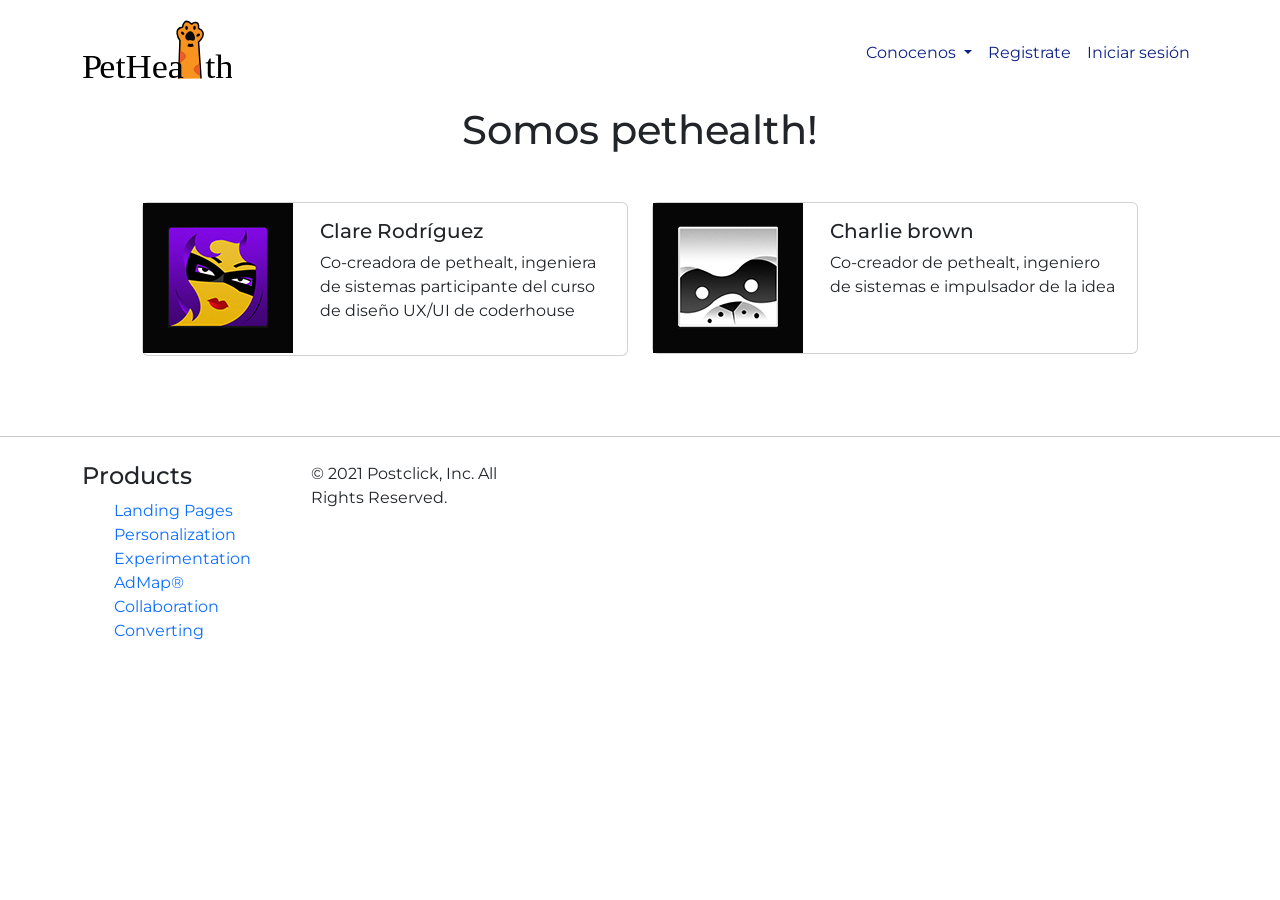
==== team/contact.html @ 7a4c3a7e "feat: Se incluye sección de conocer equipo" ====
<!DOCTYPE html>
<html lang="en">
    <head>
        <meta charset="UTF-8">
        <meta http-equiv="X-UA-Compatible" content="IE=edge">
        <meta name="viewport" content="width=device-width, initial-scale=1.0">
        <meta name="keywords" content="Veterinaria, Mascotas, Servicios, PetHealt" />
        <meta name="description" content="Landing page aplicación pethealth" />
        
        <link href="https://fonts.googleapis.com/css2?family=Lexend:wght@300;400;500;600&display=swap" rel="stylesheet">
        <link href="https://fonts.googleapis.com/css2?family=Lexend+Deca&family=Noto+Sans+JP:wght@300;400&display=swap"
            rel="stylesheet">
        <link href="https://cdn.jsdelivr.net/npm/bootstrap@5.0.0-beta3/dist/css/bootstrap.min.css" rel="stylesheet"
            integrity="sha384-eOJMYsd53ii+scO/bJGFsiCZc+5NDVN2yr8+0RDqr0Ql0h+rP48ckxlpbzKgwra6" crossorigin="anonymous">
        <link rel="preconnect" href="https://fonts.gstatic.com">
        <link href="https://fonts.googleapis.com/css2?family=Montserrat:ital,wght@0,400;0,500;0,600;1,300&display=swap"
            rel="stylesheet">
        <link rel="stylesheet" href="../css/style.css">
        <title>PetHealt</title>
    </head>

    <body>
        <header>
            <nav class="navbar navbar-expand-md">
                <div class="container">
                    <a class="navbar-brand abs logo" href="/">
                        <img class="logo__image" src="../images/logo.svg" alt="logo">
                    </a>
                    <button class="navbar-toggler ms-auto" type="button" data-bs-toggle="collapse"
                        data-bs-target="#collapseNavbar">
                        <span class="navbar-toggler-icon"></span>
                    </button>
                    <div class="navbar-collapse collapse" id="collapseNavbar">
                        <ul class="navbar-nav ms-auto navbar">
                            <li class="nav-item navbar__item">
                                <div class="dropdown">
                                    <button class="btn nav-link navbar__link dropdown-toggle" type="button" id="dropdownMenu2"
                                        data-bs-toggle="dropdown" aria-expanded="false">
                                        Conocenos
                                    </button>
                                    <ul class="dropdown-menu" aria-labelledby="dropdownMenu2">
                                        <li><a href="#" class="dropdown-item">Nuestro equipo</a></li>
                                    </ul>
                                </div>
                            </li>
                            <li class="nav-item navbar__item">
                                <a class="nav-link navbar__link navbar__link--active" href="../user/register.html"
                                    data-bs-toggle="modal">Registrate</a>
                            </li>
                            <li class="nav-item navbar__item">
                                <a class="nav-link navbar__link" href="" data-bs-target="#exampleModal"
                                    data-bs-toggle="modal">Iniciar sesión</a>
                            </li>
                        </ul>
                    </div>
                </div>
            </nav>
        </header>
        <main>
            <div class="container">
                <h1 class="text-center">Somos pethealth!</h1>
                <div class="row m-5">
                    <div class="col-md-6 mb-3">
                        <div class="card mb-3">
                            <div class="row g-0">
                                <div class="col-md-4">
                                    <img src="../images/clare.png" alt="Foto integrante clare">
                                </div>
                                <div class="col-md-8">
                                    <div class="card-body">
                                        <h5 class="card-title">Clare Rodríguez</h5>
                                        <p class="card-text">Co-creadora de pethealt, ingeniera de sistemas participante del curso de diseño UX/UI de coderhouse</p>
                                        <p class="card-text"><small class="text-muted"></small></p>
                                    </div>
                                </div>
                            </div>
                        </div>
                    </div>
                    <div class="col-md-6 mb-3">
                        <div class="card mb-3">
                            <div class="row g-0">
                                <div class="col-md-4">
                                    <img src="../images/charlie.png" alt="Foto integrante charlie">
                                </div>
                                <div class="col-md-8">
                                    <div class="card-body">
                                        <h5 class="card-title">Charlie brown</h5>
                                        <p class="card-text">Co-creador de pethealt, ingeniero de sistemas e impulsador de la idea
                                        </p>
                                    </div>
                                </div>
                            </div>
                        </div>
                    </div>
                </div>
            </div>
            <!-- Modal -->
            <div class="modal fade" id="exampleModal" tabindex="-1" aria-labelledby="exampleModalLabel" aria-hidden="true">
                <div class="modal-dialog">
                    <div class="modal modal-content modal-transparent ">
                        <div class="modal-body modal__body">
                            <div class="row">
                                <div class="col-md-8 mx-auto">
                                    <div class="card card-signin my-5">
                                        <div class="card-body">
                                            <h5 class="card-title text-center">Sign In</h5>
                                            <form class="form-signin">
                                                <div class="form-label-group">
                                                    <input type="email" id="inputEmail" class="form-control"
                                                        placeholder="Email address" required autofocus>
                                                    <label for="inputEmail">Correo electrónico</label>
                                                </div>

                                                <div class="form-label-group">
                                                    <input type="password" id="inputPassword" class="form-control"
                                                        placeholder="Password" required>
                                                    <label for="inputPassword">Contraseña</label>
                                                </div>

                                                <div class="custom-control custom-checkbox mb-3">
                                                    <input type="checkbox" class="custom-control-input" id="customCheck1">
                                                    <label class="custom-control-label" for="customCheck1">Recordar
                                                        contraseña</label>
                                                </div>
                                                <div class="text-center">
                                                    <button type="button"
                                                        class="btn btn-pet-secondary btn-block text-uppercase"
                                                        data-bs-dismiss="modal">Cerrar</button>
                                                    <button class="btn btn-pet-primary btn-block text-uppercase"
                                                        type="submit">Iniciar sesión</button>
                                                </div>
                                            </form>
                                        </div>
                                    </div>
                                </div>
                            </div>
                        </div>
                    </div>
                </div>
            </div>
        </main>

        <footer>
            <hr>
            <div class="container">
                <div class="footer">
                    <div class="footer__column">
                        <h4 class="footer__column--title">Products</h4>
                        <ul class="footer__column--menu">
                            <li class="footer__column--option">
                                <a href="https://instapage.com/products/landing-page-builder" class="v7-btn-flat-black">
                                    <span>Landing Pages</span>
                                </a>
                            </li>
                            <li class="footer__column--option">
                                <a href="https://instapage.com/products/personalization" class="v7-btn-flat-black">
                                    <span>Personalization</span>
                                </a>
                            </li>
                            <li class="footer__column--option">
                                <a href="https://instapage.com/products/conversion-optimization" class="v7-btn-flat-black">
                                    <span>Experimentation</span>
                                </a>
                            </li>
                            <li class="footer__column--option">
                                <a href="https://instapage.com/products/admap" class="v7-btn-flat-black">
                                    <span>AdMap®</span>
                                </a>
                            </li>
                            <li class="footer__column--option">
                                <a href="https://instapage.com/products/team-collaboration" class="v7-btn-flat-black">
                                    <span>Collaboration</span>
                                </a>
                            </li>
                            <li class="footer__column--option">
                                <a href="https://instapage.com/products/converting" class="v7-btn-flat-black">
                                    <span>Converting</span>
                                </a>
                            </li>
                        </ul>
                    </div>
                    <span class="main-footer-copy-text">© 2021 Postclick, Inc. All Rights Reserved.</span>
                </div>
            </div>
        </footer>

        <script src="https://cdn.jsdelivr.net/npm/bootstrap@5.0.0-beta3/dist/js/bootstrap.bundle.min.js"
            integrity="sha384-JEW9xMcG8R+pH31jmWH6WWP0WintQrMb4s7ZOdauHnUtxwoG2vI5DkLtS3qm9Ekf"
            crossorigin="anonymous"></script>
    </body>

</html>
---- css/style.css ----
a {
  text-decoration: none;
}

.btn-pet, .btn-pet-primary, .btn-pet-secondary {
  border-radius: 20px;
}

.btn-pet-primary {
  background-color: #0d2187;
  color: white;
}

.btn-pet-secondary {
  background-color: #b8b2a8;
}

body {
  font-family: Montserrat, sans-serif;
}

.footer {
  margin-top: 25px;
}

.footer {
  display: -ms-grid;
  display: grid;
  -ms-grid-columns: (1fr)[5];
      grid-template-columns: repeat(5, 1fr);
  grid-column-gap: 30px;
}

.footer__column--option {
  list-style-type: none;
}

.header {
  display: -webkit-box;
  display: -ms-flexbox;
  display: flex;
}

.header__title {
  width: 50%;
}

.header__container-img {
  width: 50%;
  text-align: end;
}

.logo__image {
  width: 150px;
  height: 80px;
}

.navbar__link {
  color: #0d2187;
}

.modal {
  border-radius: 10px;
}

.section__article {
  margin-top: 50px;
}

.section__article--center {
  text-align: center;
}

.image-descatada-cat-chubby {
  background-image: url("/images/cat-chubby.png");
  background-repeat: no-repeat;
  background-position: center;
  height: 200px;
}

.image-descatada-cat-black {
  background-image: url("/images/cat-black.png");
  background-repeat: no-repeat;
  background-position: center;
  height: 200px;
}

.image-descatada-cat-bored {
  background-image: url("/images/cat-bored.png");
  background-repeat: no-repeat;
  background-position: center;
  height: 200px;
}

.image-descatada-cat-happy {
  background-image: url("/images/cat-happy.png");
  background-repeat: no-repeat;
  background-position: center;
  height: 200px;
}
/*# sourceMappingURL=style.css.map */
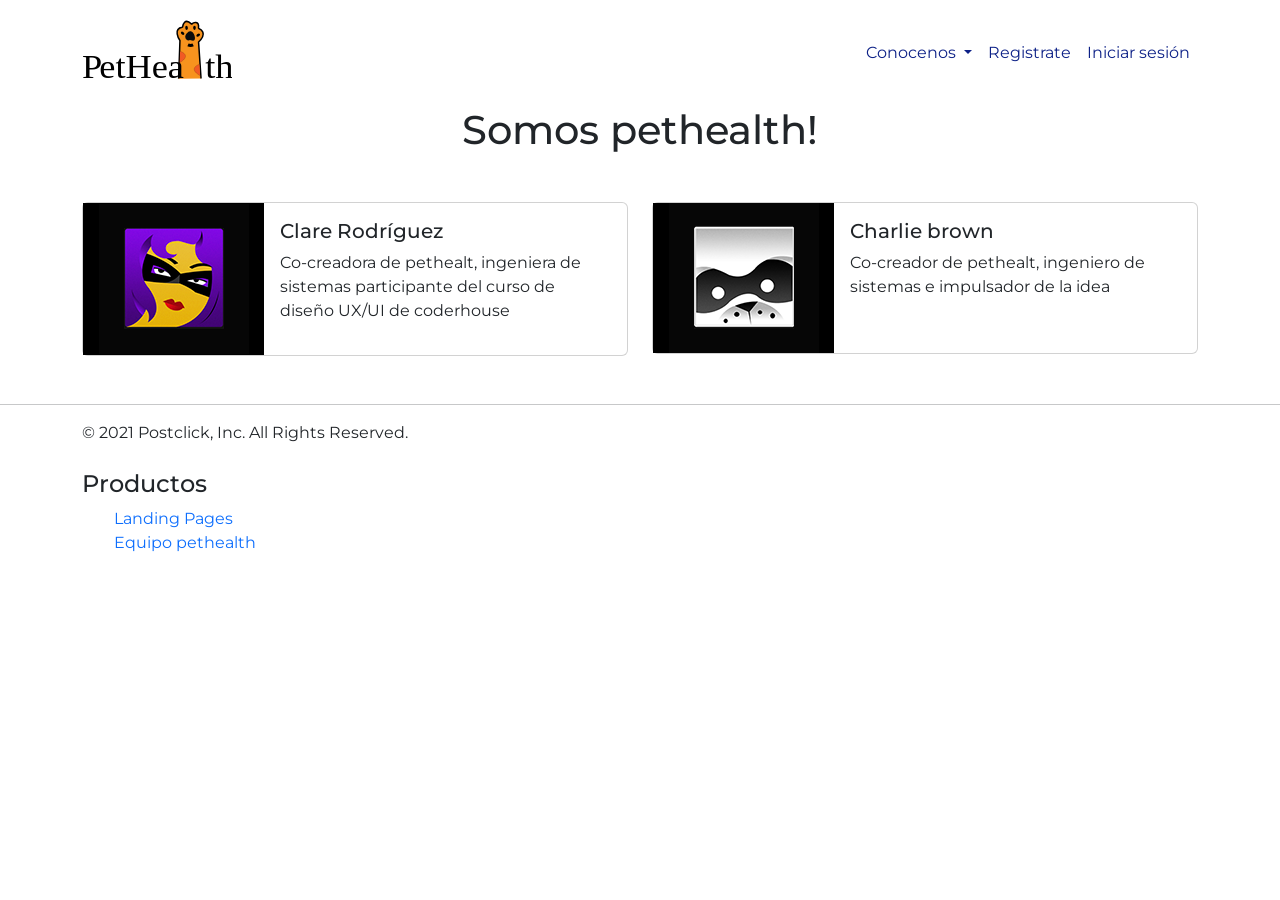
==== commit e6baa401: "feat: Se incluye jquery y fontawesome cdn" ====
--- a/team/contact.html
+++ b/team/contact.html
@@ -12,7 +12,7 @@
             rel="stylesheet">
         <link href="https://cdn.jsdelivr.net/npm/bootstrap@5.0.0-beta3/dist/css/bootstrap.min.css" rel="stylesheet"
             integrity="sha384-eOJMYsd53ii+scO/bJGFsiCZc+5NDVN2yr8+0RDqr0Ql0h+rP48ckxlpbzKgwra6" crossorigin="anonymous">
-        <link rel="preconnect" href="https://fonts.gstatic.com">
+        <link rel="stylesheet" href="https://cdnjs.cloudflare.com/ajax/libs/font-awesome/5.15.3/css/all.min.css">
         <link href="https://fonts.googleapis.com/css2?family=Montserrat:ital,wght@0,400;0,500;0,600;1,300&display=swap"
             rel="stylesheet">
         <link rel="stylesheet" href="../css/style.css">
@@ -28,7 +28,7 @@
                     </a>
                     <button class="navbar-toggler ms-auto" type="button" data-bs-toggle="collapse"
                         data-bs-target="#collapseNavbar">
-                        <span class="navbar-toggler-icon"></span>
+                        <i class="fa fa-bars" aria-hidden="true"></i>
                     </button>
                     <div class="navbar-collapse collapse" id="collapseNavbar">
                         <ul class="navbar-nav ms-auto navbar">
@@ -59,12 +59,12 @@
         <main>
             <div class="container">
                 <h1 class="text-center">Somos pethealth!</h1>
-                <div class="row m-5">
-                    <div class="col-md-6 mb-3">
+                <div class="row mt-5">
+                    <div class="col-md-6 col-sm-12 mb-3">
                         <div class="card mb-3">
                             <div class="row g-0">
-                                <div class="col-md-4">
-                                    <img src="../images/clare.png" alt="Foto integrante clare">
+                                <div class="col-md-4 bg-black d-flex">
+                                    <img src="../images/clare.png" class="img-fluid m-auto" alt="Foto integrante clare">
                                 </div>
                                 <div class="col-md-8">
                                     <div class="card-body">
@@ -76,11 +76,11 @@
                             </div>
                         </div>
                     </div>
-                    <div class="col-md-6 mb-3">
+                    <div class="col-md-6 col-sm-12  mb-3">
                         <div class="card mb-3">
                             <div class="row g-0">
-                                <div class="col-md-4">
-                                    <img src="../images/charlie.png" alt="Foto integrante charlie">
+                                <div class="col-md-4 bg-black d-flex">
+                                    <img src="../images/charlie.png" class="img-fluid m-auto" alt="Foto integrante charlie">
                                 </div>
                                 <div class="col-md-8">
                                     <div class="card-body">
@@ -143,43 +143,25 @@
         <footer>
             <hr>
             <div class="container">
+                <div class="row">
+                    <div class="d-block">© 2021 Postclick, Inc. All Rights Reserved.</div>
+                </div>
                 <div class="footer">
                     <div class="footer__column">
-                        <h4 class="footer__column--title">Products</h4>
+                        <h4 class="footer__column--title">Productos</h4>
                         <ul class="footer__column--menu">
                             <li class="footer__column--option">
-                                <a href="https://instapage.com/products/landing-page-builder" class="v7-btn-flat-black">
+                                <a href="/" class="v7-btn-flat-black">
                                     <span>Landing Pages</span>
                                 </a>
                             </li>
                             <li class="footer__column--option">
-                                <a href="https://instapage.com/products/personalization" class="v7-btn-flat-black">
-                                    <span>Personalization</span>
-                                </a>
-                            </li>
-                            <li class="footer__column--option">
-                                <a href="https://instapage.com/products/conversion-optimization" class="v7-btn-flat-black">
-                                    <span>Experimentation</span>
-                                </a>
-                            </li>
-                            <li class="footer__column--option">
-                                <a href="https://instapage.com/products/admap" class="v7-btn-flat-black">
-                                    <span>AdMap®</span>
-                                </a>
-                            </li>
-                            <li class="footer__column--option">
-                                <a href="https://instapage.com/products/team-collaboration" class="v7-btn-flat-black">
-                                    <span>Collaboration</span>
-                                </a>
-                            </li>
-                            <li class="footer__column--option">
-                                <a href="https://instapage.com/products/converting" class="v7-btn-flat-black">
-                                    <span>Converting</span>
+                                <a href="../team/contact.html" class="v7-btn-flat-black">
+                                    <span>Equipo pethealth</span>
                                 </a>
                             </li>
                         </ul>
                     </div>
-                    <span class="main-footer-copy-text">© 2021 Postclick, Inc. All Rights Reserved.</span>
                 </div>
             </div>
         </footer>
